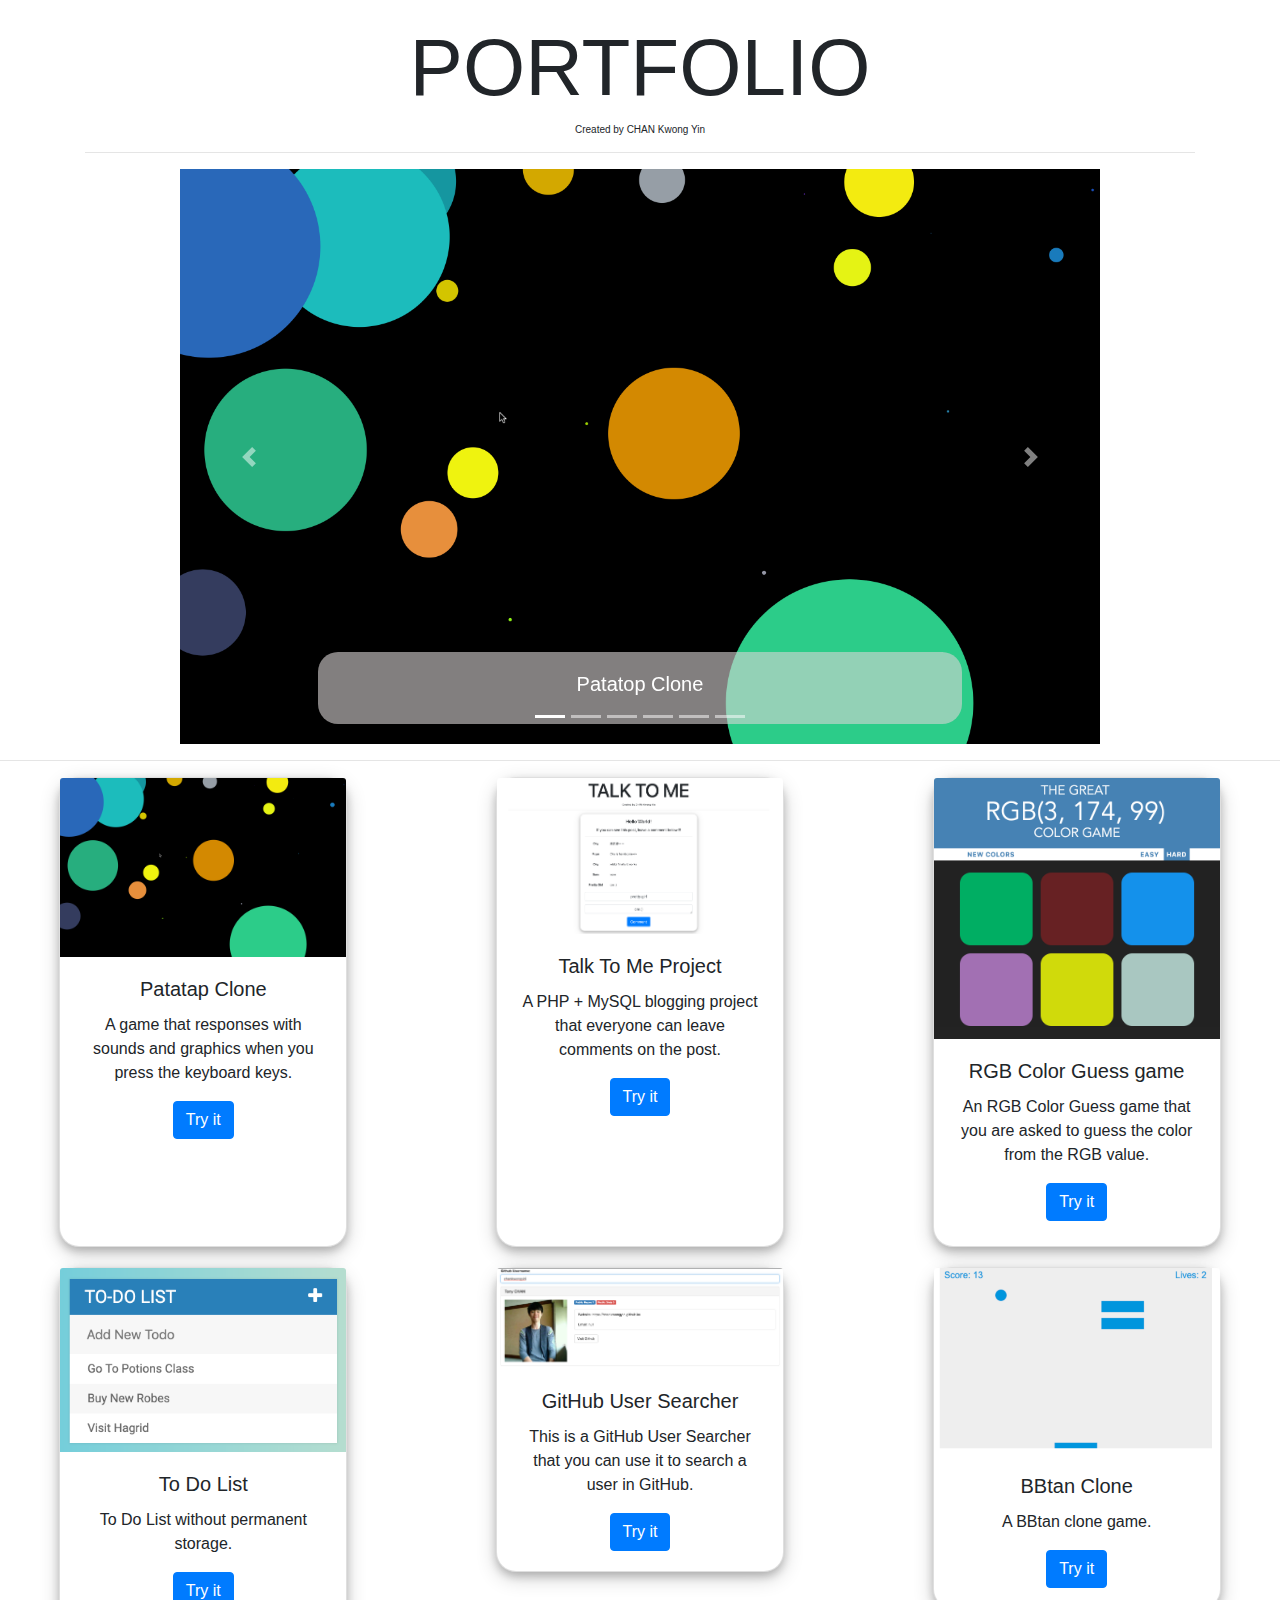
==== pages/portfolio.html @ 095b005e "add portfolio" ====
<!DOCTYPE html>
<html lang="en">
  <head>
    <meta charset="UTF-8" />
    <meta name="viewport" content="width=device-width, initial-scale=1.0" />
    <meta http-equiv="X-UA-Compatible" content="ie=edge" />
    <title>Porfolio | CHAN Kwong Yin</title>
    <link
      rel=" stylesheet"
      href="https://stackpath.bootstrapcdn.com/bootstrap/4.3.1/css/bootstrap.min.css"
      integrity="sha384-ggOyR0iXCbMQv3Xipma34MD+dH/1fQ784/j6cY/iJTQUOhcWr7x9JvoRxT2MZw1T"
      crossorigin="anonymous"
    />
    <link rel="stylesheet" href="../css/portfolio.css" />
  </head>
  <body>
    <div class="container">
      <!-- header -->
      <div class="row">
        <div class="col">
          <header>
            <h1>Portfolio</h1>
            <h2>Created by CHAN Kwong Yin</h2>
          </header>
          <hr />
        </div>
      </div>

      <!-- carousel list of projects -->
      <div class="row">
        <div class="col-1"></div>
        <div class="col-10">
          <div class="bd-example">
            <div
              id="carouselExampleCaptions"
              class="carousel slide"
              data-ride="carousel"
            >
              <ol class="carousel-indicators">
                <li
                  data-target="#carouselExampleCaptions"
                  data-slide-to="0"
                  class="active"
                ></li>
                <li
                  data-target="#carouselExampleCaptions"
                  data-slide-to="1"
                ></li>
                <li
                  data-target="#carouselExampleCaptions"
                  data-slide-to="2"
                ></li>
                <li
                  data-target="#carouselExampleCaptions"
                  data-slide-to="3"
                ></li>
                <li
                  data-target="#carouselExampleCaptions"
                  data-slide-to="4"
                ></li>
                <li
                  data-target="#carouselExampleCaptions"
                  data-slide-to="5"
                ></li>
              </ol>
              <div class="carousel-inner">
                <div class="carousel-item active">
                  <a
                    href="https://chankwongyin.github.io/previous/Patatap-Clone/circles.html"
                    target="_blank"
                    rel="noopener noreferrer"
                  >
                    <img
                      src="../images/Patatap Clone.png"
                      class="d-block w-100"
                      alt="..."
                    />
                  </a>
                  <div
                    class="carousel-caption d-none d-md-block grey-background"
                  >
                    <h5>Patatop Clone</h5>
                  </div>
                </div>
                <div class="carousel-item">
                  <a
                    href="http://kychanbx.student.ust.hk/"
                    target="_blank"
                    rel="noopener noreferrer"
                  >
                    <img
                      src="../images/talkToMe.png"
                      class="d-block w-100"
                      alt="..."
                    />
                  </a>
                  <div
                    class="carousel-caption d-none d-md-block grey-background"
                  >
                    <h5>Talk To Me Project</h5>
                  </div>
                </div>
                <div class="carousel-item">
                  <a
                    href="https://chankwongyin.github.io/previous/ColorGame/colorGame.html"
                    target="_blank"
                    rel="noopener noreferrer"
                  >
                    <img
                      src="../images/RGB Color Guess.png"
                      class="d-block w-100"
                      alt="..."
                    />
                  </a>
                  <div
                    class="carousel-caption d-none d-md-block grey-background"
                  >
                    <h5>RGB Color Guess</h5>
                  </div>
                </div>
                <div class="carousel-item">
                  <a
                    href="https://chankwongyin.github.io/previous/ToDoList/index.html"
                    target="_blank"
                    rel="noopener noreferrer"
                  >
                    <img
                      src="../images/To Do List Without PS.png"
                      class="d-block w-100"
                      alt="..."
                    />
                  </a>
                  <div
                    class="carousel-caption d-none d-md-block grey-background"
                  >
                    <h5>To Do List</h5>
                  </div>
                </div>
                <div class="carousel-item">
                  <a
                    href="https://chankwongyin.github.io/previous/GitHub-User-Search/index.html"
                    target="_blank"
                    rel="noopener noreferrer"
                  >
                    <img
                      src="../images/GitHub User Seacher.png"
                      class="d-block w-100"
                      alt="..."
                    />
                  </a>
                  <div
                    class="carousel-caption d-none d-md-block grey-background"
                  >
                    <h5>GitHub User Searcher</h5>
                  </div>
                </div>
                <div class="carousel-item">
                  <a
                    href="https://chankwongyin.github.io/previous/BBTanClone-javascript/index.html"
                    target="_blank"
                    rel="noopener noreferrer"
                  >
                    <img
                      src="../images/BBTan.png"
                      class="d-block w-100"
                      alt="..."
                    />
                  </a>
                  <div
                    class="carousel-caption d-none d-md-block grey-background"
                  >
                    <h5>BBtan</h5>
                  </div>
                </div>
              </div>
              <a
                class="carousel-control-prev"
                href="#carouselExampleCaptions"
                role="button"
                data-slide="prev"
              >
                <span
                  class="carousel-control-prev-icon"
                  aria-hidden="true"
                ></span>
                <span class="sr-only">Previous</span>
              </a>
              <a
                class="carousel-control-next"
                href="#carouselExampleCaptions"
                role="button"
                data-slide="next"
              >
                <span
                  class="carousel-control-next-icon"
                  aria-hidden="true"
                ></span>
                <span class="sr-only">Next</span>
              </a>
            </div>
            <div class="col-1"></div>
          </div>
        </div>
      </div>
    </div>
    <hr />

    <!-- card list of projects -->
    <div class="row">
      <div class="col">
        <div class="card min-height-470" style="width: 18rem;">
          <img
            src="../images/Patatap Clone.png"
            class="card-img-top"
            alt="patatop clone"
          />
          <div class="card-body">
            <h5 class="card-title">Patatap Clone</h5>
            <p class="card-text">
              A game that responses with sounds and graphics when you press the
              keyboard keys.
            </p>
            <a
              href="https://chankwongyin.github.io/previous/Patatap-Clone/circles.html"
              class="btn btn-primary"
              target="_blank"
              >Try it</a
            >
          </div>
        </div>
      </div>
      <div class="col">
        <div class="card min-height-470" style="width: 18rem;">
          <img
            src="../images/talkToMe.png"
            class="card-img-top"
            alt="talk to me project"
          />
          <div class="card-body">
            <h5 class="card-title">Talk To Me Project</h5>
            <p class="card-text">
              A PHP + MySQL blogging project that everyone can leave comments on
              the post.
            </p>
            <a
              href="http://kychanbx.student.ust.hk/"
              class="btn btn-primary"
              target="_blank"
              >Try it</a
            >
          </div>
        </div>
      </div>
      <div class="col">
        <div class="card min-height-470" style="width: 18rem;">
          <img
            src="../images/RGB Color Guess.png"
            class="card-img-top"
            alt="RGB color guess game"
          />
          <div class="card-body">
            <h5 class="card-title">RGB Color Guess game</h5>
            <p class="card-text">
              An RGB Color Guess game that you are asked to guess the color from
              the RGB value.
            </p>
            <a
              href="https://chankwongyin.github.io/previous/ColorGame/colorGame.html"
              class="btn btn-primary"
              target="_blank"
              >Try it</a
            >
          </div>
        </div>
      </div>
    </div>
    <div class="row margin-bottom-20"></div>
    <div class="row">
      <div class="col">
        <div class="card min-height-300" style="width: 18rem;">
          <img
            src="../images/To Do List Without PS.png"
            class="card-img-top"
            alt="To Do List"
          />
          <div class="card-body">
            <h5 class="card-title">To Do List</h5>
            <p class="card-text">
              To Do List without permanent storage.
            </p>
            <a
              href="https://chankwongyin.github.io/previous/ToDoList/index.html"
              class="btn btn-primary"
              target="_blank"
              >Try it</a
            >
          </div>
        </div>
      </div>
      <div class="col">
        <div class="card min-height-300" style="width: 18rem;">
          <img
            src="../images/GitHub User Seacher.png"
            class="card-img-top"
            alt="github user searcher"
          />
          <div class="card-body">
            <h5 class="card-title">GitHub User Searcher</h5>
            <p class="card-text">
              This is a GitHub User Searcher that you can use it to search a
              user in GitHub.
            </p>
            <a
              href="https://chankwongyin.github.io/previous/GitHub-User-Search/index.html"
              class="btn btn-primary"
              target="_blank"
              >Try it</a
            >
          </div>
        </div>
      </div>
      <div class="col">
        <div class="card min-height-300" style="width: 18rem;">
          <img
            src="../images/BBTan.png"
            class="card-img-top"
            alt="BBtan clone"
          />
          <div class="card-body">
            <h5 class="card-title">BBtan Clone</h5>
            <p class="card-text">
              A BBtan clone game.
            </p>
            <a
              href="https://chankwongyin.github.io/previous/BBTanClone-javascript/index.html"
              class="btn btn-primary"
              target="_blank"
              >Try it</a
            >
          </div>
        </div>
      </div>
    </div>

    <script
      src="https://code.jquery.com/jquery-3.3.1.slim.min.js"
      integrity="sha384-q8i/X+965DzO0rT7abK41JStQIAqVgRVzpbzo5smXKp4YfRvH+8abtTE1Pi6jizo"
      crossorigin="anonymous"
    ></script>
    <script
      src="https://cdnjs.cloudflare.com/ajax/libs/popper.js/1.14.7/umd/popper.min.js"
      integrity="sha384-UO2eT0CpHqdSJQ6hJty5KVphtPhzWj9WO1clHTMGa3JDZwrnQq4sF86dIHNDz0W1"
      crossorigin="anonymous"
    ></script>
    <script
      src="https://stackpath.bootstrapcdn.com/bootstrap/4.3.1/js/bootstrap.min.js"
      integrity="sha384-JjSmVgyd0p3pXB1rRibZUAYoIIy6OrQ6VrjIEaFf/nJGzIxFDsf4x0xIM+B07jRM"
      crossorigin="anonymous"
    ></script>
  </body>
</html>
---- css/portfolio.css ----
* {
  text-align: center;
}
header {
  margin-top: 20px;
}

h1 {
  font-size: 80px;
  text-transform: uppercase;
}
h2 {
  font-size: 10px;
}

.box-shoadow {
  border-radius: 20px;
  box-shadow: 0 4px 8px 0 rgba(0, 0, 0, 0.2), 0 6px 20px 0 rgba(0, 0, 0, 0.19);
}

.grey-background {
  background-color: rgba(216, 212, 212, 0.6);
  border-radius: 20px;
}

.card {
  margin: auto;
  border-radius: 20px;
  box-shadow: 0 4px 8px 0 rgba(0, 0, 0, 0.2), 0 6px 20px 0 rgba(0, 0, 0, 0.19);
}

.min-height-470 {
  min-height: 470px;
}
.min-height-300 {
  min-height: 300px;
}
.margin-bottom-20 {
  margin-bottom: 20px;
}
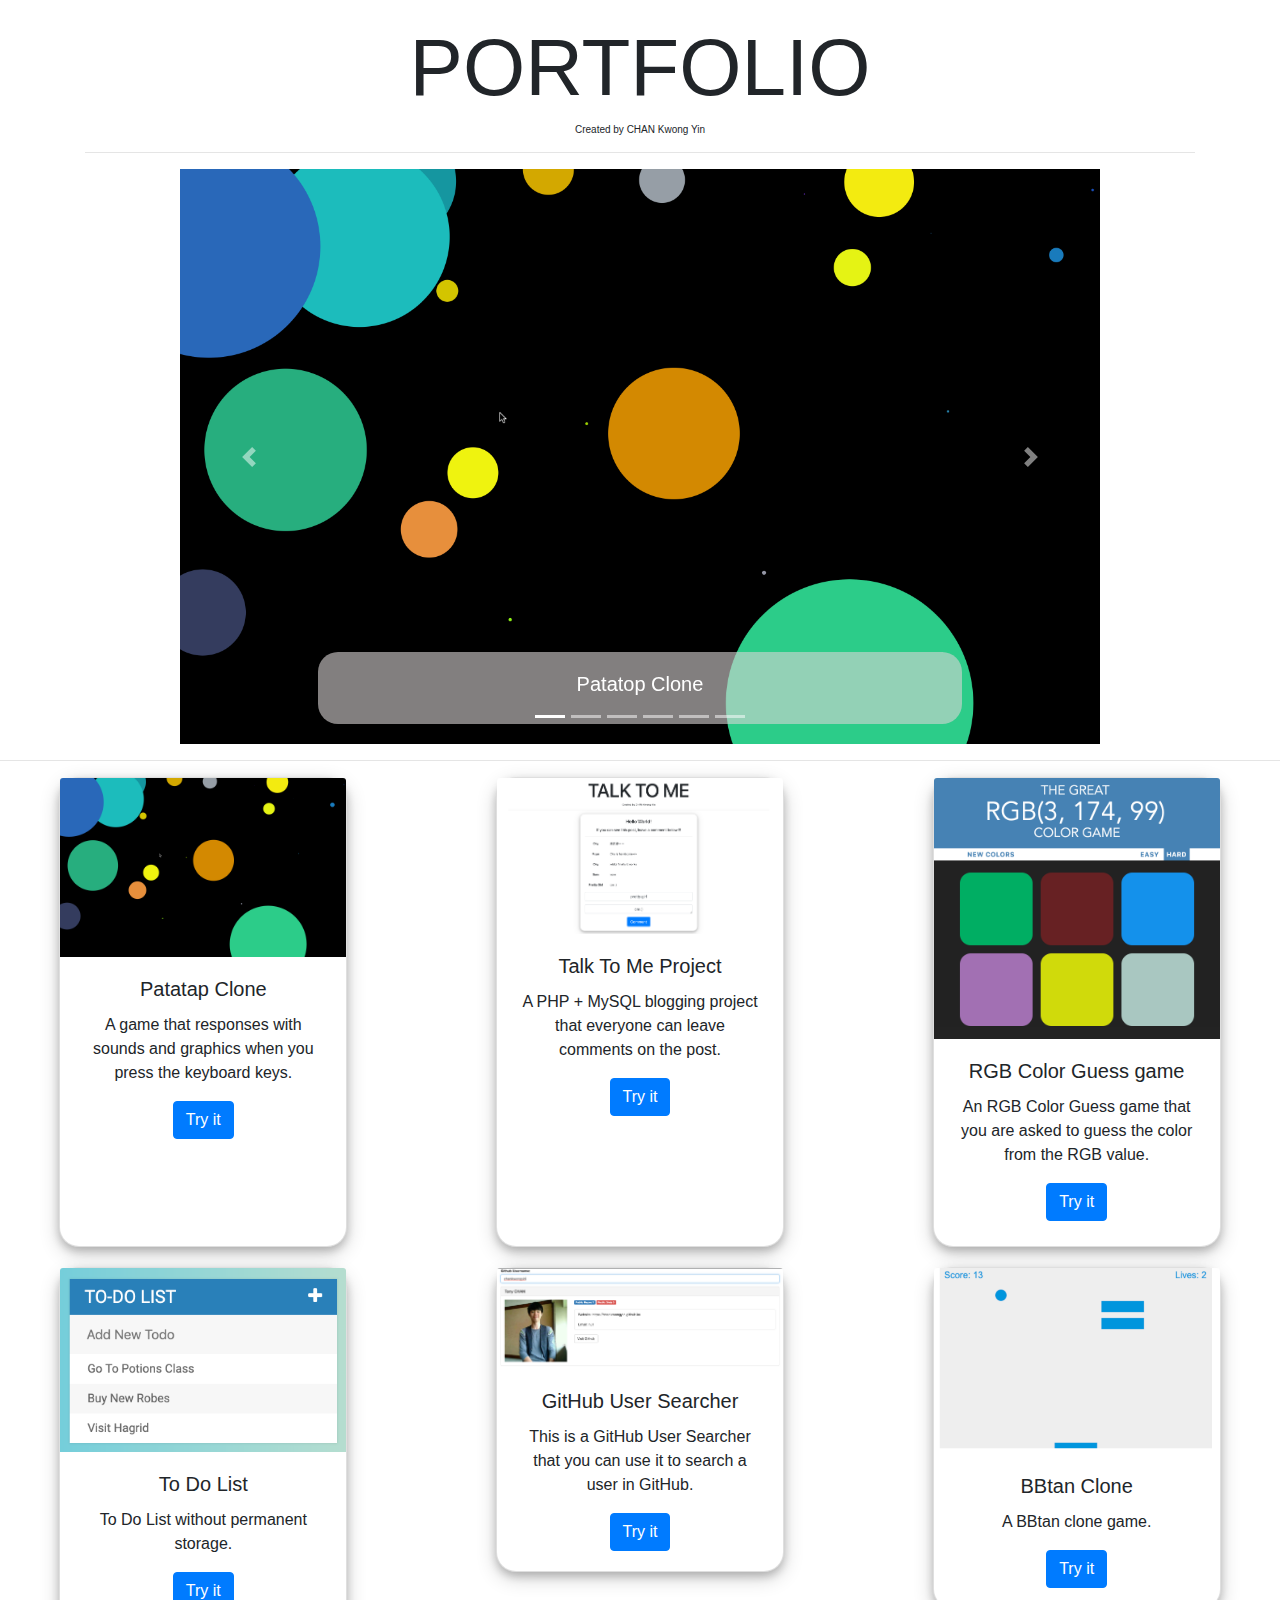
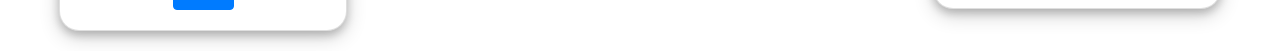
==== commit 90ef4d35: "add styles" ====
--- a/pages/portfolio.html
+++ b/pages/portfolio.html
@@ -274,7 +274,6 @@
         </div>
       </div>
     </div>
-    <div class="row margin-bottom-20"></div>
     <div class="row">
       <div class="col">
         <div class="card min-height-300" style="width: 18rem;">
--- a/css/portfolio.css
+++ b/css/portfolio.css
@@ -27,6 +27,7 @@
   margin: auto;
   border-radius: 20px;
   box-shadow: 0 4px 8px 0 rgba(0, 0, 0, 0.2), 0 6px 20px 0 rgba(0, 0, 0, 0.19);
+  margin-bottom: 20px;
 }
 
 .min-height-470 {
